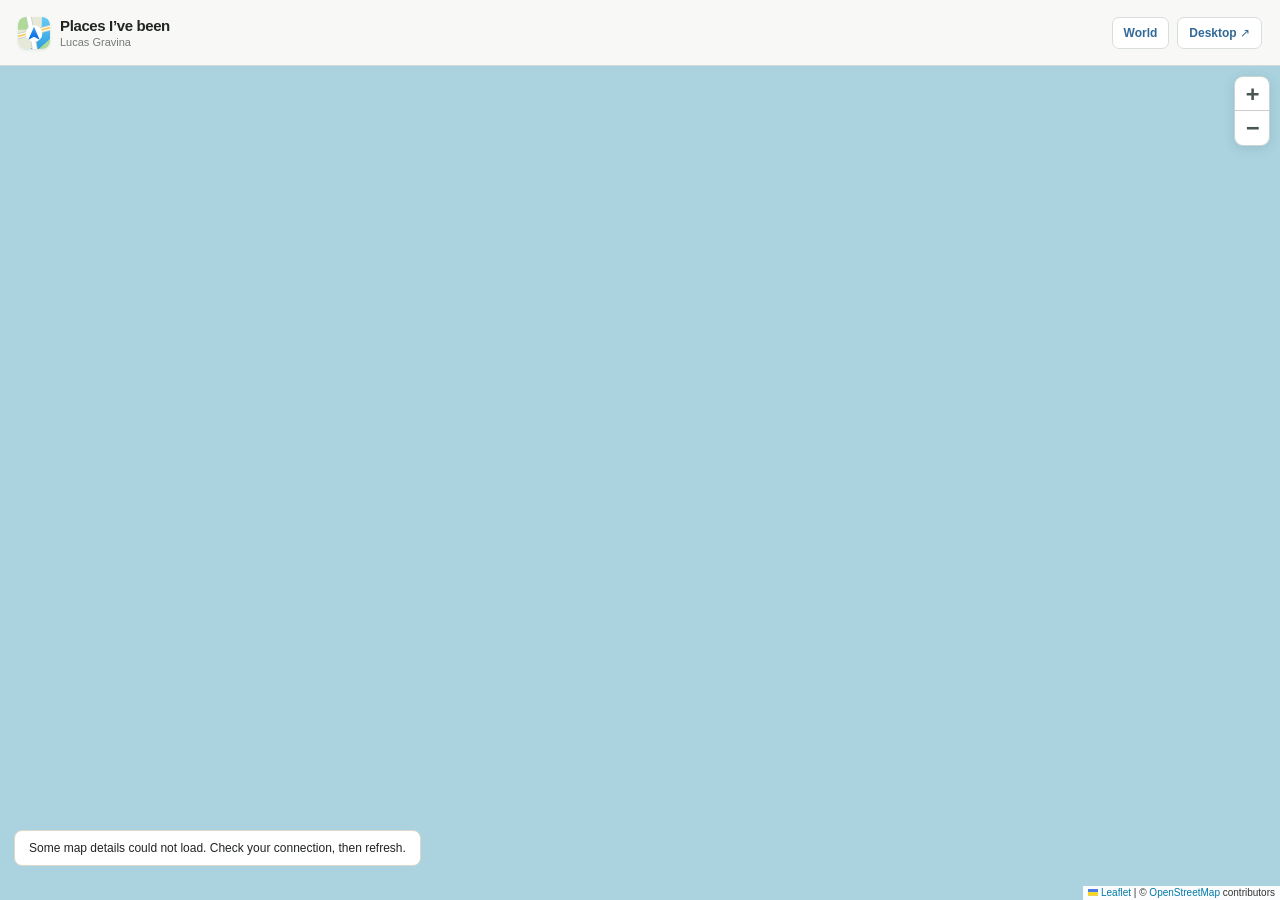
==== map/index.html @ 30782fd1 "Update résumé and add desktop Maps app for travel stories" ====
<!DOCTYPE html>
<html lang="en">
<head>
  <meta charset="UTF-8" />
  <meta name="viewport" content="width=device-width, initial-scale=1" />
  <meta name="description" content="Places, photos, and notes from Lucas Gravina’s travels." />
  <meta name="theme-color" content="#f8f9f7" />
  <title>Maps — Lucas Gravina</title>
  <link rel="icon" href="../assets/maps-icon.svg" type="image/svg+xml" />
  <link rel="stylesheet" href="../assets/vendor/leaflet/leaflet.css" />
  <link rel="stylesheet" href="map.css" />
  <script src="../assets/vendor/leaflet/leaflet.js" defer></script>
  <script src="map.js" defer></script>
</head>
<body>
  <main class="map-app">
    <header class="map-toolbar">
      <div class="map-identity">
        <img src="../assets/maps-icon.svg" width="32" height="32" alt="" />
        <div><h1>Places I’ve been</h1><p>Lucas Gravina</p></div>
      </div>
      <nav class="map-actions" aria-label="Map controls">
        <button type="button" id="places-toggle" aria-expanded="false" aria-controls="places-panel" hidden>Places</button>
        <button type="button" id="reset-map" title="Show the whole world">World</button>
        <a class="back-link" href="../">Desktop ↗</a>
      </nav>
    </header>
    <div class="map-body">
      <aside id="places-panel" class="places-panel" aria-label="Trips" hidden>
        <label for="trip-search">Find a place</label>
        <input id="trip-search" type="search" placeholder="Search my trips" autocomplete="off" />
        <div id="trip-list"></div>
        <p id="search-empty" hidden>No matching places.</p>
      </aside>
      <div class="map-surface">
        <div id="travel-map" aria-label="Interactive world map. Use arrow keys to pan and plus or minus to zoom."></div>
        <div class="map-note" id="map-note" role="status"><strong>A world of little stories.</strong><span>Trip dots, photos, and notes coming soon.</span></div>
        <div class="map-error" id="map-error" role="status" hidden></div>
        <section class="trip-detail" id="trip-detail" aria-labelledby="trip-title" hidden>
          <button class="detail-close" id="detail-close" type="button" aria-label="Close trip details">×</button>
          <p class="trip-date" id="trip-date"></p>
          <h2 id="trip-title"></h2>
          <p id="trip-location"></p>
          <p class="trip-bio" id="trip-bio"></p>
          <div id="trip-photos" class="trip-photos"></div>
        </section>
      </div>
    </div>
  </main>
</body>
</html>
---- assets/vendor/leaflet/leaflet.css ----
/* required styles */

.leaflet-pane,
.leaflet-tile,
.leaflet-marker-icon,
.leaflet-marker-shadow,
.leaflet-tile-container,
.leaflet-pane > svg,
.leaflet-pane > canvas,
.leaflet-zoom-box,
.leaflet-image-layer,
.leaflet-layer {
	position: absolute;
	left: 0;
	top: 0;
	}
.leaflet-container {
	overflow: hidden;
	}
.leaflet-tile,
.leaflet-marker-icon,
.leaflet-marker-shadow {
	-webkit-user-select: none;
	   -moz-user-select: none;
	        user-select: none;
	  -webkit-user-drag: none;
	}
/* Prevents IE11 from highlighting tiles in blue */
.leaflet-tile::selection {
	background: transparent;
}
/* Safari renders non-retina tile on retina better with this, but Chrome is worse */
.leaflet-safari .leaflet-tile {
	image-rendering: -webkit-optimize-contrast;
	}
/* hack that prevents hw layers "stretching" when loading new tiles */
.leaflet-safari .leaflet-tile-container {
	width: 1600px;
	height: 1600px;
	-webkit-transform-origin: 0 0;
	}
.leaflet-marker-icon,
.leaflet-marker-shadow {
	display: block;
	}
/* .leaflet-container svg: reset svg max-width decleration shipped in Joomla! (joomla.org) 3.x */
/* .leaflet-container img: map is broken in FF if you have max-width: 100% on tiles */
.leaflet-container .leaflet-overlay-pane svg {
	max-width: none !important;
	max-height: none !important;
	}
.leaflet-container .leaflet-marker-pane img,
.leaflet-container .leaflet-shadow-pane img,
.leaflet-container .leaflet-tile-pane img,
.leaflet-container img.leaflet-image-layer,
.leaflet-container .leaflet-tile {
	max-width: none !important;
	max-height: none !important;
	width: auto;
	padding: 0;
	}

.leaflet-container img.leaflet-tile {
	/* See: https://bugs.chromium.org/p/chromium/issues/detail?id=600120 */
	mix-blend-mode: plus-lighter;
}

.leaflet-container.leaflet-touch-zoom {
	-ms-touch-action: pan-x pan-y;
	touch-action: pan-x pan-y;
	}
.leaflet-container.leaflet-touch-drag {
	-ms-touch-action: pinch-zoom;
	/* Fallback for FF which doesn't support pinch-zoom */
	touch-action: none;
	touch-action: pinch-zoom;
}
.leaflet-container.leaflet-touch-drag.leaflet-touch-zoom {
	-ms-touch-action: none;
	touch-action: none;
}
.leaflet-container {
	-webkit-tap-highlight-color: transparent;
}
.leaflet-container a {
	-webkit-tap-highlight-color: rgba(51, 181, 229, 0.4);
}
.leaflet-tile {
	filter: inherit;
	visibility: hidden;
	}
.leaflet-tile-loaded {
	visibility: inherit;
	}
.leaflet-zoom-box {
	width: 0;
	height: 0;
	-moz-box-sizing: border-box;
	     box-sizing: border-box;
	z-index: 800;
	}
/* workaround for https://bugzilla.mozilla.org/show_bug.cgi?id=888319 */
.leaflet-overlay-pane svg {
	-moz-user-select: none;
	}

.leaflet-pane         { z-index: 400; }

.leaflet-tile-pane    { z-index: 200; }
.leaflet-overlay-pane { z-index: 400; }
.leaflet-shadow-pane  { z-index: 500; }
.leaflet-marker-pane  { z-index: 600; }
.leaflet-tooltip-pane   { z-index: 650; }
.leaflet-popup-pane   { z-index: 700; }

.leaflet-map-pane canvas { z-index: 100; }
.leaflet-map-pane svg    { z-index: 200; }

.leaflet-vml-shape {
	width: 1px;
	height: 1px;
	}
.lvml {
	behavior: url(#default#VML);
	display: inline-block;
	position: absolute;
	}


/* control positioning */

.leaflet-control {
	position: relative;
	z-index: 800;
	pointer-events: visiblePainted; /* IE 9-10 doesn't have auto */
	pointer-events: auto;
	}
.leaflet-top,
.leaflet-bottom {
	position: absolute;
	z-index: 1000;
	pointer-events: none;
	}
.leaflet-top {
	top: 0;
	}
.leaflet-right {
	right: 0;
	}
.leaflet-bottom {
	bottom: 0;
	}
.leaflet-left {
	left: 0;
	}
.leaflet-control {
	float: left;
	clear: both;
	}
.leaflet-right .leaflet-control {
	float: right;
	}
.leaflet-top .leaflet-control {
	margin-top: 10px;
	}
.leaflet-bottom .leaflet-control {
	margin-bottom: 10px;
	}
.leaflet-left .leaflet-control {
	margin-left: 10px;
	}
.leaflet-right .leaflet-control {
	margin-right: 10px;
	}


/* zoom and fade animations */

.leaflet-fade-anim .leaflet-popup {
	opacity: 0;
	-webkit-transition: opacity 0.2s linear;
	   -moz-transition: opacity 0.2s linear;
	        transition: opacity 0.2s linear;
	}
.leaflet-fade-anim .leaflet-map-pane .leaflet-popup {
	opacity: 1;
	}
.leaflet-zoom-animated {
	-webkit-transform-origin: 0 0;
	    -ms-transform-origin: 0 0;
	        transform-origin: 0 0;
	}
svg.leaflet-zoom-animated {
	will-change: transform;
}

.leaflet-zoom-anim .leaflet-zoom-animated {
	-webkit-transition: -webkit-transform 0.25s cubic-bezier(0,0,0.25,1);
	   -moz-transition:    -moz-transform 0.25s cubic-bezier(0,0,0.25,1);
	        transition:         transform 0.25s cubic-bezier(0,0,0.25,1);
	}
.leaflet-zoom-anim .leaflet-tile,
.leaflet-pan-anim .leaflet-tile {
	-webkit-transition: none;
	   -moz-transition: none;
	        transition: none;
	}

.leaflet-zoom-anim .leaflet-zoom-hide {
	visibility: hidden;
	}


/* cursors */

.leaflet-interactive {
	cursor: pointer;
	}
.leaflet-grab {
	cursor: -webkit-grab;
	cursor:    -moz-grab;
	cursor:         grab;
	}
.leaflet-crosshair,
.leaflet-crosshair .leaflet-interactive {
	cursor: crosshair;
	}
.leaflet-popup-pane,
.leaflet-control {
	cursor: auto;
	}
.leaflet-dragging .leaflet-grab,
.leaflet-dragging .leaflet-grab .leaflet-interactive,
.leaflet-dragging .leaflet-marker-draggable {
	cursor: move;
	cursor: -webkit-grabbing;
	cursor:    -moz-grabbing;
	cursor:         grabbing;
	}

/* marker & overlays interactivity */
.leaflet-marker-icon,
.leaflet-marker-shadow,
.leaflet-image-layer,
.leaflet-pane > svg path,
.leaflet-tile-container {
	pointer-events: none;
	}

.leaflet-marker-icon.leaflet-interactive,
.leaflet-image-layer.leaflet-interactive,
.leaflet-pane > svg path.leaflet-interactive,
svg.leaflet-image-layer.leaflet-interactive path {
	pointer-events: visiblePainted; /* IE 9-10 doesn't have auto */
	pointer-events: auto;
	}

/* visual tweaks */

.leaflet-container {
	background: #ddd;
	outline-offset: 1px;
	}
.leaflet-container a {
	color: #0078A8;
	}
.leaflet-zoom-box {
	border: 2px dotted #38f;
	background: rgba(255,255,255,0.5);
	}


/* general typography */
.leaflet-container {
	font-family: "Helvetica Neue", Arial, Helvetica, sans-serif;
	font-size: 12px;
	font-size: 0.75rem;
	line-height: 1.5;
	}


/* general toolbar styles */

.leaflet-bar {
	box-shadow: 0 1px 5px rgba(0,0,0,0.65);
	border-radius: 4px;
	}
.leaflet-bar a {
	background-color: #fff;
	border-bottom: 1px solid #ccc;
	width: 26px;
	height: 26px;
	line-height: 26px;
	display: block;
	text-align: center;
	text-decoration: none;
	color: black;
	}
.leaflet-bar a,
.leaflet-control-layers-toggle {
	background-position: 50% 50%;
	background-repeat: no-repeat;
	display: block;
	}
.leaflet-bar a:hover,
.leaflet-bar a:focus {
	background-color: #f4f4f4;
	}
.leaflet-bar a:first-child {
	border-top-left-radius: 4px;
	border-top-right-radius: 4px;
	}
.leaflet-bar a:last-child {
	border-bottom-left-radius: 4px;
	border-bottom-right-radius: 4px;
	border-bottom: none;
	}
.leaflet-bar a.leaflet-disabled {
	cursor: default;
	background-color: #f4f4f4;
	color: #bbb;
	}

.leaflet-touch .leaflet-bar a {
	width: 30px;
	height: 30px;
	line-height: 30px;
	}
.leaflet-touch .leaflet-bar a:first-child {
	border-top-left-radius: 2px;
	border-top-right-radius: 2px;
	}
.leaflet-touch .leaflet-bar a:last-child {
	border-bottom-left-radius: 2px;
	border-bottom-right-radius: 2px;
	}

/* zoom control */

.leaflet-control-zoom-in,
.leaflet-control-zoom-out {
	font: bold 18px 'Lucida Console', Monaco, monospace;
	text-indent: 1px;
	}

.leaflet-touch .leaflet-control-zoom-in, .leaflet-touch .leaflet-control-zoom-out  {
	font-size: 22px;
	}


/* layers control */

.leaflet-control-layers {
	box-shadow: 0 1px 5px rgba(0,0,0,0.4);
	background: #fff;
	border-radius: 5px;
	}
.leaflet-control-layers-toggle {
	background-image: url(images/layers.png);
	width: 36px;
	height: 36px;
	}
.leaflet-retina .leaflet-control-layers-toggle {
	background-image: url(images/layers-2x.png);
	background-size: 26px 26px;
	}
.leaflet-touch .leaflet-control-layers-toggle {
	width: 44px;
	height: 44px;
	}
.leaflet-control-layers .leaflet-control-layers-list,
.leaflet-control-layers-expanded .leaflet-control-layers-toggle {
	display: none;
	}
.leaflet-control-layers-expanded .leaflet-control-layers-list {
	display: block;
	position: relative;
	}
.leaflet-control-layers-expanded {
	padding: 6px 10px 6px 6px;
	color: #333;
	background: #fff;
	}
.leaflet-control-layers-scrollbar {
	overflow-y: scroll;
	overflow-x: hidden;
	padding-right: 5px;
	}
.leaflet-control-layers-selector {
	margin-top: 2px;
	position: relative;
	top: 1px;
	}
.leaflet-control-layers label {
	display: block;
	font-size: 13px;
	font-size: 1.08333em;
	}
.leaflet-control-layers-separator {
	height: 0;
	border-top: 1px solid #ddd;
	margin: 5px -10px 5px -6px;
	}

/* Default icon URLs */
.leaflet-default-icon-path { /* used only in path-guessing heuristic, see L.Icon.Default */
	background-image: url(images/marker-icon.png);
	}


/* attribution and scale controls */

.leaflet-container .leaflet-control-attribution {
	background: #fff;
	background: rgba(255, 255, 255, 0.8);
	margin: 0;
	}
.leaflet-control-attribution,
.leaflet-control-scale-line {
	padding: 0 5px;
	color: #333;
	line-height: 1.4;
	}
.leaflet-control-attribution a {
	text-decoration: none;
	}
.leaflet-control-attribution a:hover,
.leaflet-control-attribution a:focus {
	text-decoration: underline;
	}
.leaflet-attribution-flag {
	display: inline !important;
	vertical-align: baseline !important;
	width: 1em;
	height: 0.6669em;
	}
.leaflet-left .leaflet-control-scale {
	margin-left: 5px;
	}
.leaflet-bottom .leaflet-control-scale {
	margin-bottom: 5px;
	}
.leaflet-control-scale-line {
	border: 2px solid #777;
	border-top: none;
	line-height: 1.1;
	padding: 2px 5px 1px;
	white-space: nowrap;
	-moz-box-sizing: border-box;
	     box-sizing: border-box;
	background: rgba(255, 255, 255, 0.8);
	text-shadow: 1px 1px #fff;
	}
.leaflet-control-scale-line:not(:first-child) {
	border-top: 2px solid #777;
	border-bottom: none;
	margin-top: -2px;
	}
.leaflet-control-scale-line:not(:first-child):not(:last-child) {
	border-bottom: 2px solid #777;
	}

.leaflet-touch .leaflet-control-attribution,
.leaflet-touch .leaflet-control-layers,
.leaflet-touch .leaflet-bar {
	box-shadow: none;
	}
.leaflet-touch .leaflet-control-layers,
.leaflet-touch .leaflet-bar {
	border: 2px solid rgba(0,0,0,0.2);
	background-clip: padding-box;
	}


/* popup */

.leaflet-popup {
	position: absolute;
	text-align: center;
	margin-bottom: 20px;
	}
.leaflet-popup-content-wrapper {
	padding: 1px;
	text-align: left;
	border-radius: 12px;
	}
.leaflet-popup-content {
	margin: 13px 24px 13px 20px;
	line-height: 1.3;
	font-size: 13px;
	font-size: 1.08333em;
	min-height: 1px;
	}
.leaflet-popup-content p {
	margin: 17px 0;
	margin: 1.3em 0;
	}
.leaflet-popup-tip-container {
	width: 40px;
	height: 20px;
	position: absolute;
	left: 50%;
	margin-top: -1px;
	margin-left: -20px;
	overflow: hidden;
	pointer-events: none;
	}
.leaflet-popup-tip {
	width: 17px;
	height: 17px;
	padding: 1px;

	margin: -10px auto 0;
	pointer-events: auto;

	-webkit-transform: rotate(45deg);
	   -moz-transform: rotate(45deg);
	    -ms-transform: rotate(45deg);
	        transform: rotate(45deg);
	}
.leaflet-popup-content-wrapper,
.leaflet-popup-tip {
	background: white;
	color: #333;
	box-shadow: 0 3px 14px rgba(0,0,0,0.4);
	}
.leaflet-container a.leaflet-popup-close-button {
	position: absolute;
	top: 0;
	right: 0;
	border: none;
	text-align: center;
	width: 24px;
	height: 24px;
	font: 16px/24px Tahoma, Verdana, sans-serif;
	color: #757575;
	text-decoration: none;
	background: transparent;
	}
.leaflet-container a.leaflet-popup-close-button:hover,
.leaflet-container a.leaflet-popup-close-button:focus {
	color: #585858;
	}
.leaflet-popup-scrolled {
	overflow: auto;
	}

.leaflet-oldie .leaflet-popup-content-wrapper {
	-ms-zoom: 1;
	}
.leaflet-oldie .leaflet-popup-tip {
	width: 24px;
	margin: 0 auto;

	-ms-filter: "progid:DXImageTransform.Microsoft.Matrix(M11=0.70710678, M12=0.70710678, M21=-0.70710678, M22=0.70710678)";
	filter: progid:DXImageTransform.Microsoft.Matrix(M11=0.70710678, M12=0.70710678, M21=-0.70710678, M22=0.70710678);
	}

.leaflet-oldie .leaflet-control-zoom,
.leaflet-oldie .leaflet-control-layers,
.leaflet-oldie .leaflet-popup-content-wrapper,
.leaflet-oldie .leaflet-popup-tip {
	border: 1px solid #999;
	}


/* div icon */

.leaflet-div-icon {
	background: #fff;
	border: 1px solid #666;
	}


/* Tooltip */
/* Base styles for the element that has a tooltip */
.leaflet-tooltip {
	position: absolute;
	padding: 6px;
	background-color: #fff;
	border: 1px solid #fff;
	border-radius: 3px;
	color: #222;
	white-space: nowrap;
	-webkit-user-select: none;
	-moz-user-select: none;
	-ms-user-select: none;
	user-select: none;
	pointer-events: none;
	box-shadow: 0 1px 3px rgba(0,0,0,0.4);
	}
.leaflet-tooltip.leaflet-interactive {
	cursor: pointer;
	pointer-events: auto;
	}
.leaflet-tooltip-top:before,
.leaflet-tooltip-bottom:before,
.leaflet-tooltip-left:before,
.leaflet-tooltip-right:before {
	position: absolute;
	pointer-events: none;
	border: 6px solid transparent;
	background: transparent;
	content: "";
	}

/* Directions */

.leaflet-tooltip-bottom {
	margin-top: 6px;
}
.leaflet-tooltip-top {
	margin-top: -6px;
}
.leaflet-tooltip-bottom:before,
.leaflet-tooltip-top:before {
	left: 50%;
	margin-left: -6px;
	}
.leaflet-tooltip-top:before {
	bottom: 0;
	margin-bottom: -12px;
	border-top-color: #fff;
	}
.leaflet-tooltip-bottom:before {
	top: 0;
	margin-top: -12px;
	margin-left: -6px;
	border-bottom-color: #fff;
	}
.leaflet-tooltip-left {
	margin-left: -6px;
}
.leaflet-tooltip-right {
	margin-left: 6px;
}
.leaflet-tooltip-left:before,
.leaflet-tooltip-right:before {
	top: 50%;
	margin-top: -6px;
	}
.leaflet-tooltip-left:before {
	right: 0;
	margin-right: -12px;
	border-left-color: #fff;
	}
.leaflet-tooltip-right:before {
	left: 0;
	margin-left: -12px;
	border-right-color: #fff;
	}

/* Printing */

@media print {
	/* Prevent printers from removing background-images of controls. */
	.leaflet-control {
		-webkit-print-color-adjust: exact;
		print-color-adjust: exact;
		}
	}
---- map/map.css ----
:root { color-scheme: light; font-family: -apple-system, BlinkMacSystemFont, "SF Pro Text", "Helvetica Neue", sans-serif; color: #202522; background: #b8ddeb; }
* { box-sizing: border-box; }
body { margin: 0; }
button, input, a { font: inherit; }
button, a { -webkit-tap-highlight-color: transparent; }
button { cursor: pointer; }
[hidden] { display: none !important; }
button:focus-visible, a:focus-visible, input:focus-visible { outline: 3px solid #087dff; outline-offset: 3px; }
.map-app { height: 100dvh; display: grid; grid-template-rows: auto minmax(0, 1fr); overflow: hidden; }
.map-toolbar { z-index: 1100; min-height: 66px; display: flex; align-items: center; justify-content: space-between; gap: 14px; padding: 12px 18px; background: #f8f9f7; border-bottom: 1px solid #d4d9d6; }
.map-identity { display: flex; align-items: center; gap: 10px; flex-shrink: 0; }
.map-identity img { border-radius: 8px; box-shadow: 0 1px 3px #1e492820; }
h1 { margin: 0 0 2px; font-size: 15px; font-weight: 650; letter-spacing: -.025em; }
.map-identity p { margin: 0; font-size: 11px; color: #747b78; }
.map-actions { display: flex; align-items: center; gap: 8px; }
.map-actions button, .map-actions a { padding: 8px 11px; border: 1px solid #d8dedb; border-radius: 7px; color: #326996; background: #fff; font-size: 12px; font-weight: 550; text-decoration: none; white-space: nowrap; }
.map-actions button:hover, .map-actions a:hover { background: #edf4fa; }
.map-actions button[aria-expanded="true"] { background: #e3f0fc; border-color: #a8cdec; }
.is-embedded .back-link { display: none; }
.map-body { display: flex; position: relative; min-height: 0; }
.map-surface { position: relative; flex: 1; min-width: 0; min-height: 0; }
#travel-map { height: 100%; width: 100%; background: #aad3df; outline-offset: -4px; }
.leaflet-container { font-family: inherit; }
.leaflet-control-zoom { border: 1px solid #ccd3d1 !important; border-radius: 9px !important; box-shadow: 0 2px 12px #173a4020 !important; overflow: hidden; }
.leaflet-touch .leaflet-bar a { width: 34px; height: 34px; line-height: 34px; color: #495653; }
.leaflet-control-attribution { font-size: 10px !important; background: #fffffff0 !important; }
.map-note { position: absolute; z-index: 500; left: 16px; top: 16px; padding: 13px 16px; max-width: calc(100% - 76px); border: 1px solid #ffffffa0; border-radius: 10px; background: #fffffff0; box-shadow: 0 3px 20px #31596218; pointer-events: none; }
.map-note strong { display: block; margin-bottom: 4px; font-size: 13px; font-weight: 600; }
.map-note span { display: block; color: #6b7775; font-size: 11px; line-height: 1.4; }
.map-error { position: absolute; z-index: 600; bottom: 34px; left: 14px; right: 14px; width: fit-content; max-width: calc(100% - 28px); padding: 10px 14px; background: #fff; border: 1px solid #ded7c7; border-radius: 8px; font-size: 12px; }
.places-panel { z-index: 700; width: 240px; flex: 0 0 240px; overflow-y: auto; padding: 18px 12px; background: #f8f9f7; border-right: 1px solid #d4d9d6; }
.places-panel label { display: block; margin: 0 4px 8px; font-size: 12px; font-weight: 650; }
.places-panel input { width: 100%; padding: 10px; background: #e9edeb; border: 1px solid transparent; border-radius: 7px; margin-bottom: 15px; font-size: 12px; }
.trip-list-item { display: block; width: 100%; padding: 13px 10px; border: 0; border-bottom: 1px solid #dde2df; background: transparent; text-align: left; color: #252b28; }
.trip-list-item:hover, .trip-list-item[aria-pressed="true"] { background: #e4eef6; border-radius: 7px; }
.trip-list-item strong { display: block; font-size: 13px; }
.trip-list-item span { display: block; font-size: 11px; color: #737d78; margin-top: 4px; }
#search-empty { font-size: 12px; color: #737d78; padding: 4px; }
.trip-dot { border: 0; background: transparent; }
.trip-dot::after { content: ""; display: block; margin: 5px; width: 14px; height: 14px; background: #1585ed; border: 3px solid white; border-radius: 50%; box-shadow: 0 1px 5px #00336466; }
.trip-dot:hover::after, .trip-dot:focus-visible::after { background: #005ac3; transform: scale(1.2); }
.trip-detail { position: absolute; z-index: 800; left: 16px; bottom: 28px; width: 320px; max-width: calc(100% - 32px); max-height: calc(100% - 44px); overflow-y: auto; padding: 22px; background: #fffffff7; border: 1px solid white; border-radius: 13px; box-shadow: 0 8px 30px #22383b30; }
.detail-close { position: absolute; right: 9px; top: 9px; width: 28px; height: 28px; background: #edf0ee; color: #68716d; border: 0; border-radius: 50%; font-size: 20px; line-height: 1; }
.trip-date { margin: 0 28px 7px 0; font-size: 10px; color: #6f7d76; font-weight: 600; text-transform: uppercase; letter-spacing: .07em; }
.trip-detail h2 { margin: 0 22px 5px 0; font-size: 22px; letter-spacing: -.035em; }
#trip-location { margin: 0; color: #69766f; font-size: 12px; }
.trip-bio { font-size: 13px; line-height: 1.6; white-space: pre-line; }
.trip-photos { display: grid; gap: 14px; }
.trip-photos figure { margin: 0; }
.trip-photos img { display: block; width: 100%; height: auto; border-radius: 7px; }
.trip-photos figcaption { margin-top: 5px; color: #707a75; font-size: 11px; line-height: 1.4; }
@media (max-width: 600px) {
  .map-toolbar { padding: 10px 12px; gap: 8px; min-height: 59px; }
  .map-identity { gap: 7px; }
  .map-identity img { width: 26px; height: 26px; }
  h1 { font-size: 13px; }
  .map-actions { gap: 5px; }
  .map-actions button, .map-actions a { padding: 8px; font-size: 11px; }
  .places-panel { position: absolute; left: 0; top: 0; bottom: 0; width: min(240px, 75%); box-shadow: 4px 0 20px #173a4018; }
  .map-note { left: 12px; top: 12px; padding: 11px 13px; }
}
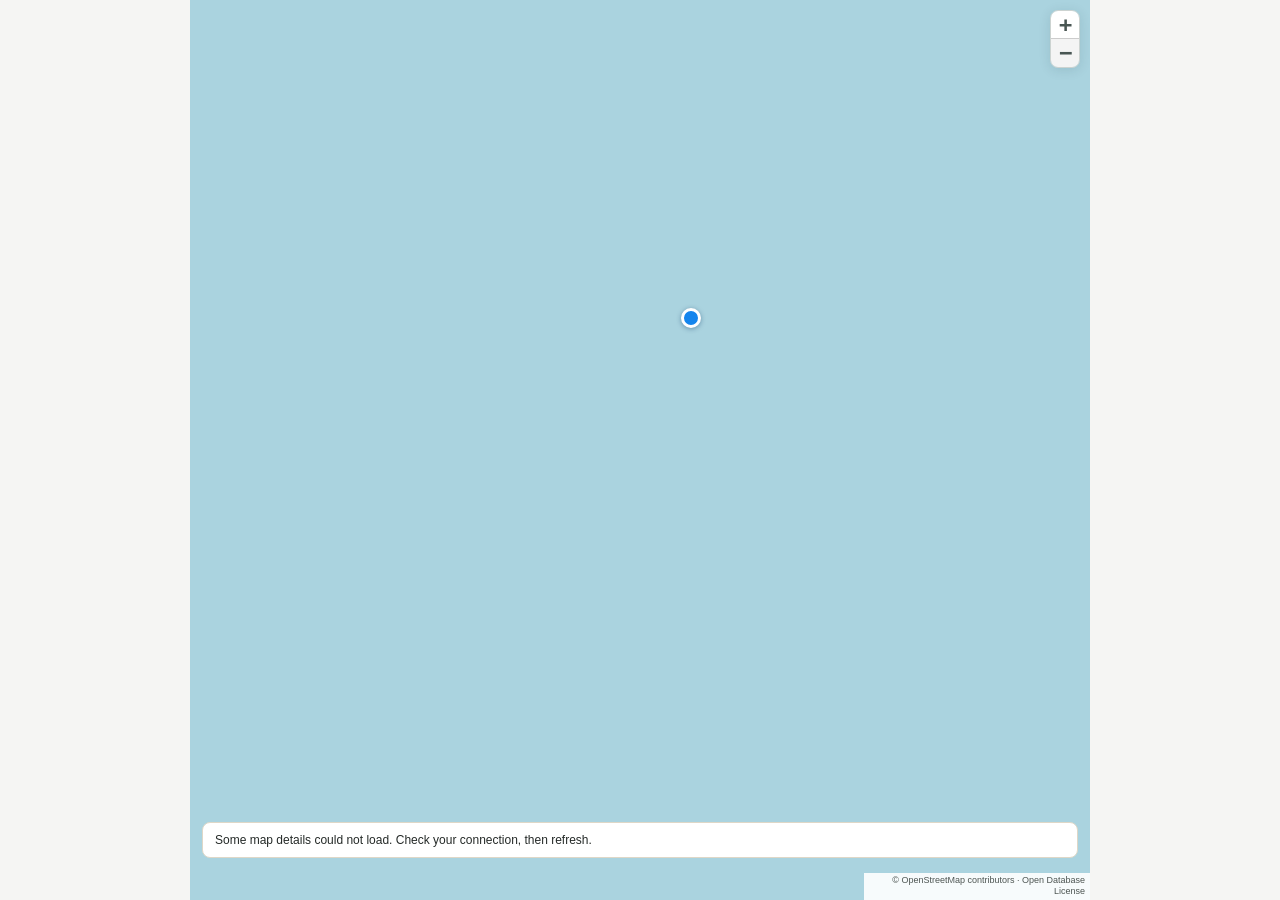
==== commit 6f8a10b4: "Simplify travel map and add expanding Budapest detail panel" ====
--- a/map/index.html
+++ b/map/index.html
@@ -4,48 +4,39 @@
   <meta charset="UTF-8" />
   <meta name="viewport" content="width=device-width, initial-scale=1" />
   <meta name="description" content="Places, photos, and notes from Lucas Gravina’s travels." />
-  <meta name="theme-color" content="#f8f9f7" />
+  <meta name="theme-color" content="#f5f5f3" />
   <title>Maps — Lucas Gravina</title>
   <link rel="icon" href="../assets/maps-icon.svg" type="image/svg+xml" />
   <link rel="stylesheet" href="../assets/vendor/leaflet/leaflet.css" />
-  <link rel="stylesheet" href="map.css" />
+  <link rel="stylesheet" href="map.css?v=20260925-split" />
   <script src="../assets/vendor/leaflet/leaflet.js" defer></script>
-  <script src="map.js" defer></script>
+  <script src="map.js?v=20260925-split" defer></script>
 </head>
 <body>
-  <main class="map-app">
-    <header class="map-toolbar">
-      <div class="map-identity">
-        <img src="../assets/maps-icon.svg" width="32" height="32" alt="" />
-        <div><h1>Places I’ve been</h1><p>Lucas Gravina</p></div>
+  <main class="map-app" aria-label="Travel map">
+    <div class="map-surface">
+      <div id="travel-map" aria-label="Interactive world map. Select a trip pin for details. Use arrow keys to pan and plus or minus to zoom."></div>
+      <div class="map-error" id="map-error" role="status" hidden></div>
+    </div>
+    <section class="trip-detail" id="trip-detail" aria-labelledby="trip-title" hidden>
+      <button class="detail-close" id="detail-close" type="button" aria-label="Close trip details">×</button>
+      <p class="section-label">Where</p>
+      <h1 id="trip-title"></h1>
+      <p class="trip-location" id="trip-location"></p>
+      <div class="detail-section">
+        <h2 class="section-label">Date</h2>
+        <p id="trip-date"></p>
       </div>
-      <nav class="map-actions" aria-label="Map controls">
-        <button type="button" id="places-toggle" aria-expanded="false" aria-controls="places-panel" hidden>Places</button>
-        <button type="button" id="reset-map" title="Show the whole world">World</button>
-        <a class="back-link" href="../">Desktop ↗</a>
-      </nav>
-    </header>
-    <div class="map-body">
-      <aside id="places-panel" class="places-panel" aria-label="Trips" hidden>
-        <label for="trip-search">Find a place</label>
-        <input id="trip-search" type="search" placeholder="Search my trips" autocomplete="off" />
-        <div id="trip-list"></div>
-        <p id="search-empty" hidden>No matching places.</p>
-      </aside>
-      <div class="map-surface">
-        <div id="travel-map" aria-label="Interactive world map. Use arrow keys to pan and plus or minus to zoom."></div>
-        <div class="map-note" id="map-note" role="status"><strong>A world of little stories.</strong><span>Trip dots, photos, and notes coming soon.</span></div>
-        <div class="map-error" id="map-error" role="status" hidden></div>
-        <section class="trip-detail" id="trip-detail" aria-labelledby="trip-title" hidden>
-          <button class="detail-close" id="detail-close" type="button" aria-label="Close trip details">×</button>
-          <p class="trip-date" id="trip-date"></p>
-          <h2 id="trip-title"></h2>
-          <p id="trip-location"></p>
-          <p class="trip-bio" id="trip-bio"></p>
-          <div id="trip-photos" class="trip-photos"></div>
-        </section>
+      <div class="detail-section">
+        <h2 class="section-label">About</h2>
+        <p class="trip-bio" id="trip-bio"></p>
       </div>
-    </div>
+      <div class="detail-section">
+        <h2 class="section-label">Photos</h2>
+        <div id="trip-photos" class="trip-photos"></div>
+        <p class="empty-value" id="photos-empty">To be added</p>
+      </div>
+    </section>
   </main>
 </body>
 </html>
--- a/map/map.css
+++ b/map/map.css
@@ -1,61 +1,38 @@
-:root { color-scheme: light; font-family: -apple-system, BlinkMacSystemFont, "SF Pro Text", "Helvetica Neue", sans-serif; color: #202522; background: #b8ddeb; }
+:root { color-scheme: light; font-family: -apple-system, BlinkMacSystemFont, "SF Pro Text", "Helvetica Neue", sans-serif; color: #252a28; background: #f5f5f3; }
 * { box-sizing: border-box; }
-body { margin: 0; }
-button, input, a { font: inherit; }
-button, a { -webkit-tap-highlight-color: transparent; }
-button { cursor: pointer; }
+body { margin: 0; min-height: 100dvh; display: grid; place-items: center; }
+button { font: inherit; cursor: pointer; -webkit-tap-highlight-color: transparent; }
 [hidden] { display: none !important; }
-button:focus-visible, a:focus-visible, input:focus-visible { outline: 3px solid #087dff; outline-offset: 3px; }
-.map-app { height: 100dvh; display: grid; grid-template-rows: auto minmax(0, 1fr); overflow: hidden; }
-.map-toolbar { z-index: 1100; min-height: 66px; display: flex; align-items: center; justify-content: space-between; gap: 14px; padding: 12px 18px; background: #f8f9f7; border-bottom: 1px solid #d4d9d6; }
-.map-identity { display: flex; align-items: center; gap: 10px; flex-shrink: 0; }
-.map-identity img { border-radius: 8px; box-shadow: 0 1px 3px #1e492820; }
-h1 { margin: 0 0 2px; font-size: 15px; font-weight: 650; letter-spacing: -.025em; }
-.map-identity p { margin: 0; font-size: 11px; color: #747b78; }
-.map-actions { display: flex; align-items: center; gap: 8px; }
-.map-actions button, .map-actions a { padding: 8px 11px; border: 1px solid #d8dedb; border-radius: 7px; color: #326996; background: #fff; font-size: 12px; font-weight: 550; text-decoration: none; white-space: nowrap; }
-.map-actions button:hover, .map-actions a:hover { background: #edf4fa; }
-.map-actions button[aria-expanded="true"] { background: #e3f0fc; border-color: #a8cdec; }
-.is-embedded .back-link { display: none; }
-.map-body { display: flex; position: relative; min-height: 0; }
-.map-surface { position: relative; flex: 1; min-width: 0; min-height: 0; }
+button:focus-visible, a:focus-visible { outline: 3px solid #087dff; outline-offset: 3px; }
+.map-app { display: grid; grid-template-columns: minmax(0, 1fr); width: min(100vw, 100dvh); height: min(100dvh, 100vw); overflow: hidden; }
+.map-app.has-trip { width: min(100vw, calc(100dvh + min(80dvh, 280px))); grid-template-columns: minmax(0, 1fr) min(44.444444%, 280px); }
+.is-embedded .map-app { width: 100vw; height: 100dvh; }
+.map-surface { position: relative; min-width: 0; min-height: 0; }
 #travel-map { height: 100%; width: 100%; background: #aad3df; outline-offset: -4px; }
 .leaflet-container { font-family: inherit; }
-.leaflet-control-zoom { border: 1px solid #ccd3d1 !important; border-radius: 9px !important; box-shadow: 0 2px 12px #173a4020 !important; overflow: hidden; }
-.leaflet-touch .leaflet-bar a { width: 34px; height: 34px; line-height: 34px; color: #495653; }
-.leaflet-control-attribution { font-size: 10px !important; background: #fffffff0 !important; }
-.map-note { position: absolute; z-index: 500; left: 16px; top: 16px; padding: 13px 16px; max-width: calc(100% - 76px); border: 1px solid #ffffffa0; border-radius: 10px; background: #fffffff0; box-shadow: 0 3px 20px #31596218; pointer-events: none; }
-.map-note strong { display: block; margin-bottom: 4px; font-size: 13px; font-weight: 600; }
-.map-note span { display: block; color: #6b7775; font-size: 11px; line-height: 1.4; }
-.map-error { position: absolute; z-index: 600; bottom: 34px; left: 14px; right: 14px; width: fit-content; max-width: calc(100% - 28px); padding: 10px 14px; background: #fff; border: 1px solid #ded7c7; border-radius: 8px; font-size: 12px; }
-.places-panel { z-index: 700; width: 240px; flex: 0 0 240px; overflow-y: auto; padding: 18px 12px; background: #f8f9f7; border-right: 1px solid #d4d9d6; }
-.places-panel label { display: block; margin: 0 4px 8px; font-size: 12px; font-weight: 650; }
-.places-panel input { width: 100%; padding: 10px; background: #e9edeb; border: 1px solid transparent; border-radius: 7px; margin-bottom: 15px; font-size: 12px; }
-.trip-list-item { display: block; width: 100%; padding: 13px 10px; border: 0; border-bottom: 1px solid #dde2df; background: transparent; text-align: left; color: #252b28; }
-.trip-list-item:hover, .trip-list-item[aria-pressed="true"] { background: #e4eef6; border-radius: 7px; }
-.trip-list-item strong { display: block; font-size: 13px; }
-.trip-list-item span { display: block; font-size: 11px; color: #737d78; margin-top: 4px; }
-#search-empty { font-size: 12px; color: #737d78; padding: 4px; }
+.leaflet-control-zoom { border: 1px solid #ccd3d1 !important; border-radius: 8px !important; box-shadow: 0 2px 12px #173a4020 !important; overflow: hidden; }
+.leaflet-touch .leaflet-bar a { width: 28px; height: 28px; line-height: 28px; color: #495653; }
+.leaflet-control-attribution { max-width: calc(100% - 10px); padding: 2px 5px !important; font-size: 9px !important; line-height: 1.3 !important; color: #4d5552; background: #ffffffe8 !important; text-align: right; }
+.map-error { position: absolute; z-index: 600; bottom: 42px; left: 12px; right: 12px; padding: 10px 12px; background: #fff; border: 1px solid #ded7c7; border-radius: 8px; font-size: 12px; }
 .trip-dot { border: 0; background: transparent; }
 .trip-dot::after { content: ""; display: block; margin: 5px; width: 14px; height: 14px; background: #1585ed; border: 3px solid white; border-radius: 50%; box-shadow: 0 1px 5px #00336466; }
-.trip-dot:hover::after, .trip-dot:focus-visible::after { background: #005ac3; transform: scale(1.2); }
-.trip-detail { position: absolute; z-index: 800; left: 16px; bottom: 28px; width: 320px; max-width: calc(100% - 32px); max-height: calc(100% - 44px); overflow-y: auto; padding: 22px; background: #fffffff7; border: 1px solid white; border-radius: 13px; box-shadow: 0 8px 30px #22383b30; }
-.detail-close { position: absolute; right: 9px; top: 9px; width: 28px; height: 28px; background: #edf0ee; color: #68716d; border: 0; border-radius: 50%; font-size: 20px; line-height: 1; }
-.trip-date { margin: 0 28px 7px 0; font-size: 10px; color: #6f7d76; font-weight: 600; text-transform: uppercase; letter-spacing: .07em; }
-.trip-detail h2 { margin: 0 22px 5px 0; font-size: 22px; letter-spacing: -.035em; }
-#trip-location { margin: 0; color: #69766f; font-size: 12px; }
-.trip-bio { font-size: 13px; line-height: 1.6; white-space: pre-line; }
+.trip-dot:hover::after, .trip-dot:focus-visible::after, .trip-dot[aria-expanded="true"]::after { background: #005ac3; transform: scale(1.2); }
+.trip-detail { position: relative; min-width: 0; overflow-y: auto; overscroll-behavior: contain; padding: 24px 20px; background: #fafbf9; border-left: 1px solid #dce1dd; scrollbar-width: thin; }
+.detail-close { position: absolute; right: 10px; top: 10px; width: 26px; height: 26px; padding: 0; background: #e9eeea; color: #69746d; border: 0; border-radius: 50%; font-size: 20px; line-height: 1; }
+.section-label { margin: 0 28px 8px 0; font-size: 10px; font-weight: 650; text-transform: uppercase; letter-spacing: .09em; color: #808a83; }
+.trip-detail h1 { margin: 0 0 4px; font-size: 25px; font-weight: 650; letter-spacing: -.04em; overflow-wrap: anywhere; }
+.trip-location { margin: 0; color: #6d7870; font-size: 12px; }
+.detail-section { margin-top: 22px; padding-top: 16px; border-top: 1px solid #e3e7e1; }
+.detail-section > p { margin: 0; font-size: 12px; line-height: 1.6; }
+.empty-value { color: #929b95; }
+.trip-bio { white-space: pre-line; overflow-wrap: anywhere; }
 .trip-photos { display: grid; gap: 14px; }
 .trip-photos figure { margin: 0; }
 .trip-photos img { display: block; width: 100%; height: auto; border-radius: 7px; }
 .trip-photos figcaption { margin-top: 5px; color: #707a75; font-size: 11px; line-height: 1.4; }
-@media (max-width: 600px) {
-  .map-toolbar { padding: 10px 12px; gap: 8px; min-height: 59px; }
-  .map-identity { gap: 7px; }
-  .map-identity img { width: 26px; height: 26px; }
-  h1 { font-size: 13px; }
-  .map-actions { gap: 5px; }
-  .map-actions button, .map-actions a { padding: 8px; font-size: 11px; }
-  .places-panel { position: absolute; left: 0; top: 0; bottom: 0; width: min(240px, 75%); box-shadow: 4px 0 20px #173a4018; }
-  .map-note { left: 12px; top: 12px; padding: 11px 13px; }
+@media (max-width: 480px), (max-height: 350px) {
+  .trip-detail { padding: 16px 14px; }
+  .trip-detail h1 { font-size: 22px; }
+  .section-label { margin-bottom: 6px; }
+  .detail-section { margin-top: 10px; padding-top: 8px; }
 }
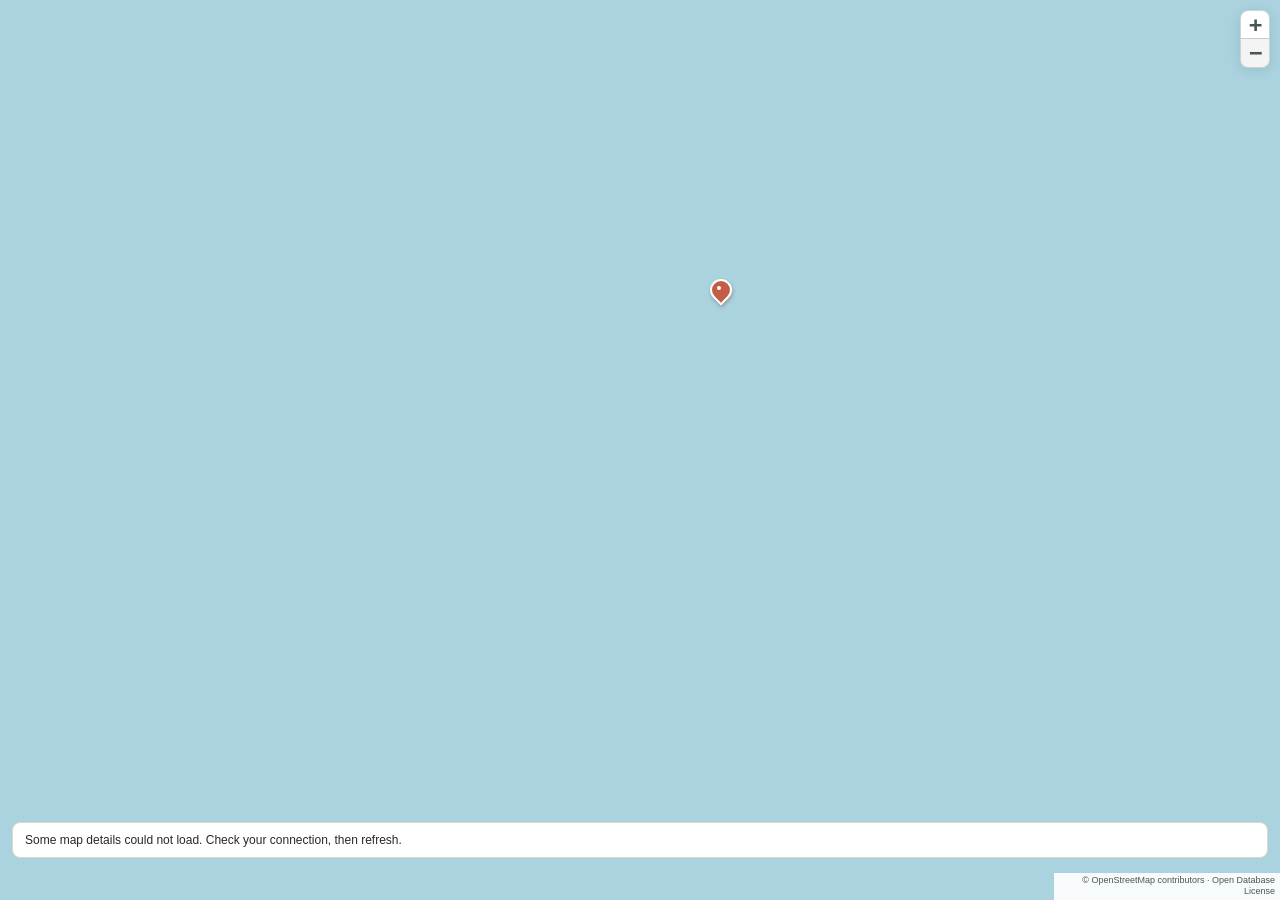
==== commit 9a2ff6ad: "Refine Projects layout and links; reframe Maps as Travels" ====
--- a/map/index.html
+++ b/map/index.html
@@ -5,12 +5,12 @@
   <meta name="viewport" content="width=device-width, initial-scale=1" />
   <meta name="description" content="Places, photos, and notes from Lucas Gravina’s travels." />
   <meta name="theme-color" content="#f5f5f3" />
-  <title>Maps — Lucas Gravina</title>
+  <title>Travels — Lucas Gravina</title>
   <link rel="icon" href="../assets/maps-icon.svg" type="image/svg+xml" />
   <link rel="stylesheet" href="../assets/vendor/leaflet/leaflet.css" />
-  <link rel="stylesheet" href="map.css?v=20260925-split" />
+  <link rel="stylesheet" href="map.css?v=20260925-travels" />
   <script src="../assets/vendor/leaflet/leaflet.js" defer></script>
-  <script src="map.js?v=20260925-split" defer></script>
+  <script src="map.js?v=20260925-travels" defer></script>
 </head>
 <body>
   <main class="map-app" aria-label="Travel map">
--- a/map/map.css
+++ b/map/map.css
@@ -4,9 +4,8 @@
 button { font: inherit; cursor: pointer; -webkit-tap-highlight-color: transparent; }
 [hidden] { display: none !important; }
 button:focus-visible, a:focus-visible { outline: 3px solid #087dff; outline-offset: 3px; }
-.map-app { display: grid; grid-template-columns: minmax(0, 1fr); width: min(100vw, 100dvh); height: min(100dvh, 100vw); overflow: hidden; }
-.map-app.has-trip { width: min(100vw, calc(100dvh + min(80dvh, 280px))); grid-template-columns: minmax(0, 1fr) min(44.444444%, 280px); }
-.is-embedded .map-app { width: 100vw; height: 100dvh; }
+.map-app { display: grid; grid-template-columns: minmax(0, 1fr); width: 100vw; height: 100dvh; overflow: hidden; }
+.map-app.has-trip { grid-template-columns: minmax(0, 1fr) min(42%, 280px); }
 .map-surface { position: relative; min-width: 0; min-height: 0; }
 #travel-map { height: 100%; width: 100%; background: #aad3df; outline-offset: -4px; }
 .leaflet-container { font-family: inherit; }
@@ -14,9 +13,10 @@
 .leaflet-touch .leaflet-bar a { width: 28px; height: 28px; line-height: 28px; color: #495653; }
 .leaflet-control-attribution { max-width: calc(100% - 10px); padding: 2px 5px !important; font-size: 9px !important; line-height: 1.3 !important; color: #4d5552; background: #ffffffe8 !important; text-align: right; }
 .map-error { position: absolute; z-index: 600; bottom: 42px; left: 12px; right: 12px; padding: 10px 12px; background: #fff; border: 1px solid #ded7c7; border-radius: 8px; font-size: 12px; }
-.trip-dot { border: 0; background: transparent; }
-.trip-dot::after { content: ""; display: block; margin: 5px; width: 14px; height: 14px; background: #1585ed; border: 3px solid white; border-radius: 50%; box-shadow: 0 1px 5px #00336466; }
-.trip-dot:hover::after, .trip-dot:focus-visible::after, .trip-dot[aria-expanded="true"]::after { background: #005ac3; transform: scale(1.2); }
+.trip-pin { border: 0; background: transparent; }
+.trip-pin::before { content: ""; position: absolute; left: 3px; top: 2px; width: 18px; height: 18px; border: 2px solid #fff; border-radius: 50% 50% 50% 0; background: #c45d48; box-shadow: -1px 2px 4px #55372d55; transform: rotate(-45deg); }
+.trip-pin::after { content: ""; position: absolute; left: 10px; top: 9px; width: 4px; height: 4px; border-radius: 50%; background: #fff; pointer-events: none; }
+.trip-pin:hover::before, .trip-pin:focus-visible::before, .trip-pin[aria-expanded="true"]::before { background: #a73e30; }
 .trip-detail { position: relative; min-width: 0; overflow-y: auto; overscroll-behavior: contain; padding: 24px 20px; background: #fafbf9; border-left: 1px solid #dce1dd; scrollbar-width: thin; }
 .detail-close { position: absolute; right: 10px; top: 10px; width: 26px; height: 26px; padding: 0; background: #e9eeea; color: #69746d; border: 0; border-radius: 50%; font-size: 20px; line-height: 1; }
 .section-label { margin: 0 28px 8px 0; font-size: 10px; font-weight: 650; text-transform: uppercase; letter-spacing: .09em; color: #808a83; }
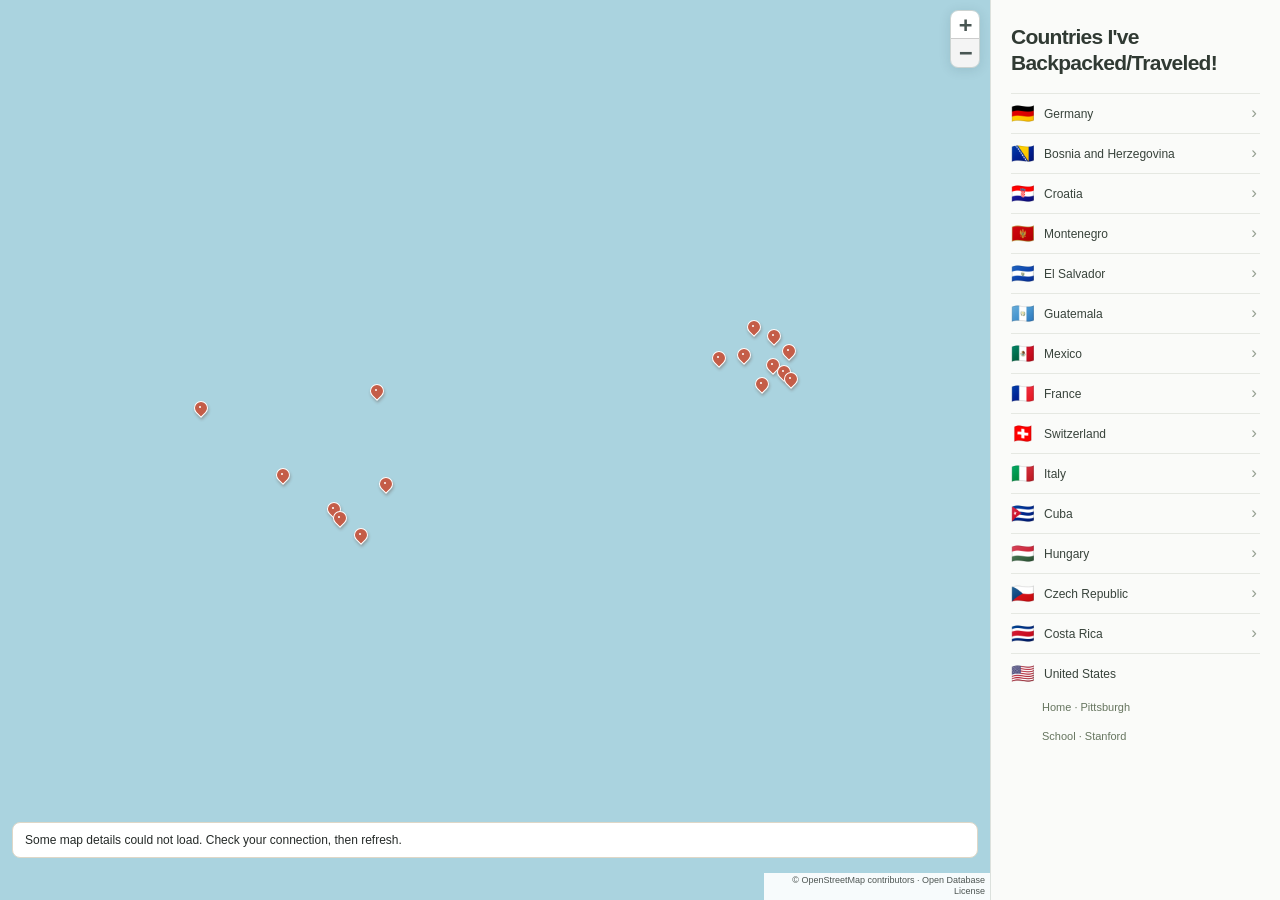
==== commit 3930bb62: "Add flag country list, shrink travel pins, and remove flight layovers" ====
--- a/map/index.html
+++ b/map/index.html
@@ -8,9 +8,9 @@
   <title>Travels — Lucas Gravina</title>
   <link rel="icon" href="../assets/maps-icon.svg" type="image/svg+xml" />
   <link rel="stylesheet" href="../assets/vendor/leaflet/leaflet.css" />
-  <link rel="stylesheet" href="map.css?v=20260925-travels" />
+  <link rel="stylesheet" href="map.css?v=20260925-countries" />
   <script src="../assets/vendor/leaflet/leaflet.js" defer></script>
-  <script src="map.js?v=20260925-travels" defer></script>
+  <script src="map.js?v=20260925-countries" defer></script>
 </head>
 <body>
   <main class="map-app" aria-label="Travel map">
@@ -18,8 +18,14 @@
       <div id="travel-map" aria-label="Interactive world map. Select a trip pin for details. Use arrow keys to pan and plus or minus to zoom."></div>
       <div class="map-error" id="map-error" role="status" hidden></div>
     </div>
+    <section class="countries-overview" id="countries-overview" aria-labelledby="countries-title">
+      <h1 id="countries-title">Countries I've Backpacked/<wbr>Traveled!</h1>
+      <!-- Add Lucas's introductory paragraph here when he supplies it. Empty text is hidden. -->
+      <p class="travels-intro" id="travels-intro"></p>
+      <ul class="country-list" id="country-list" aria-label="Countries in my travel list"></ul>
+    </section>
     <section class="trip-detail" id="trip-detail" aria-labelledby="trip-title" hidden>
-      <button class="detail-close" id="detail-close" type="button" aria-label="Close trip details">×</button>
+      <button class="detail-back" id="detail-close" type="button" aria-label="Back to countries">← Countries</button>
       <p class="section-label">Where</p>
       <h1 id="trip-title"></h1>
       <p class="trip-location" id="trip-location"></p>
--- a/map/map.css
+++ b/map/map.css
@@ -4,8 +4,7 @@
 button { font: inherit; cursor: pointer; -webkit-tap-highlight-color: transparent; }
 [hidden] { display: none !important; }
 button:focus-visible, a:focus-visible { outline: 3px solid #087dff; outline-offset: 3px; }
-.map-app { display: grid; grid-template-columns: minmax(0, 1fr); width: 100vw; height: 100dvh; overflow: hidden; }
-.map-app.has-trip { grid-template-columns: minmax(0, 1fr) min(42%, 280px); }
+.map-app { display: grid; grid-template-columns: minmax(0, 1fr) min(44%, 290px); width: 100vw; height: 100dvh; overflow: hidden; }
 .map-surface { position: relative; min-width: 0; min-height: 0; }
 #travel-map { height: 100%; width: 100%; background: #aad3df; outline-offset: -4px; }
 .leaflet-container { font-family: inherit; }
@@ -14,11 +13,25 @@
 .leaflet-control-attribution { max-width: calc(100% - 10px); padding: 2px 5px !important; font-size: 9px !important; line-height: 1.3 !important; color: #4d5552; background: #ffffffe8 !important; text-align: right; }
 .map-error { position: absolute; z-index: 600; bottom: 42px; left: 12px; right: 12px; padding: 10px 12px; background: #fff; border: 1px solid #ded7c7; border-radius: 8px; font-size: 12px; }
 .trip-pin { border: 0; background: transparent; }
-.trip-pin::before { content: ""; position: absolute; left: 3px; top: 2px; width: 18px; height: 18px; border: 2px solid #fff; border-radius: 50% 50% 50% 0; background: #c45d48; box-shadow: -1px 2px 4px #55372d55; transform: rotate(-45deg); }
-.trip-pin::after { content: ""; position: absolute; left: 10px; top: 9px; width: 4px; height: 4px; border-radius: 50%; background: #fff; pointer-events: none; }
+.trip-pin::before { content: ""; position: absolute; left: 6px; top: 10px; width: 12px; height: 12px; border: 1.5px solid #fff; border-radius: 50% 50% 50% 0; background: #c45d48; box-shadow: -1px 2px 3px #55372d55; transform: rotate(-45deg); }
+.trip-pin::after { content: ""; position: absolute; left: 10.75px; top: 14.75px; width: 2.5px; height: 2.5px; border-radius: 50%; background: #fff; pointer-events: none; }
 .trip-pin:hover::before, .trip-pin:focus-visible::before, .trip-pin[aria-expanded="true"]::before { background: #a73e30; }
-.trip-detail { position: relative; min-width: 0; overflow-y: auto; overscroll-behavior: contain; padding: 24px 20px; background: #fafbf9; border-left: 1px solid #dce1dd; scrollbar-width: thin; }
-.detail-close { position: absolute; right: 10px; top: 10px; width: 26px; height: 26px; padding: 0; background: #e9eeea; color: #69746d; border: 0; border-radius: 50%; font-size: 20px; line-height: 1; }
+.countries-overview, .trip-detail { position: relative; min-width: 0; overflow-y: auto; overscroll-behavior: contain; padding: 24px 20px; background: #fafbf9; border-left: 1px solid #dce1dd; scrollbar-width: thin; }
+.countries-overview h1 { margin: 0 0 18px; color: #303a33; font-size: 21px; font-weight: 600; line-height: 1.22; letter-spacing: -.035em; }
+.travels-intro { margin: 0 0 20px; color: #68736b; font-size: 12px; line-height: 1.6; white-space: pre-line; }
+.travels-intro:empty { display: none; }
+.country-list, .country-stops { list-style: none; margin: 0; padding: 0; }
+.country-list > li { border-top: 1px solid #e5e8e2; }
+.country-row { display: flex; align-items: center; gap: 9px; width: 100%; min-height: 39px; padding: 8px 0; border: 0; background: transparent; color: #38433b; text-align: left; font-size: 12px; line-height: 1.35; }
+button.country-row:hover, .country-stop:hover { background: #edf1e9; }
+.country-name { flex: 1; min-width: 0; }
+.country-flag { flex: 0 0 22px; font-family: "Apple Color Emoji", "Segoe UI Emoji", "Noto Color Emoji", sans-serif; font-size: 19px; line-height: 1; }
+.country-arrow { margin-left: auto; padding-right: 3px; color: #96a092; font-size: 17px; }
+.country-stops { padding: 0 0 8px 31px; }
+.country-stop { display: block; width: 100%; border: 0; padding: 7px 0; background: transparent; color: #66755f; text-align: left; font-size: 11px; line-height: 1.35; }
+.country-list button:focus-visible { outline-offset: -2px; }
+.detail-back { display: block; margin: 0 0 18px; padding: 0; border: 0; background: transparent; color: #66755f; font-size: 12px; line-height: 1.5; }
+.detail-back:hover { color: #31442b; }
 .section-label { margin: 0 28px 8px 0; font-size: 10px; font-weight: 650; text-transform: uppercase; letter-spacing: .09em; color: #808a83; }
 .trip-detail h1 { margin: 0 0 4px; font-size: 25px; font-weight: 650; letter-spacing: -.04em; overflow-wrap: anywhere; }
 .trip-location { margin: 0; color: #6d7870; font-size: 12px; }
@@ -31,7 +44,10 @@
 .trip-photos img { display: block; width: 100%; height: auto; border-radius: 7px; }
 .trip-photos figcaption { margin-top: 5px; color: #707a75; font-size: 11px; line-height: 1.4; }
 @media (max-width: 480px), (max-height: 350px) {
-  .trip-detail { padding: 16px 14px; }
+  .countries-overview, .trip-detail { padding: 16px 14px; }
+  .countries-overview h1 { font-size: 18px; margin-bottom: 14px; }
+  .country-row { min-height: 34px; font-size: 11px; }
+  .detail-back { margin-bottom: 14px; }
   .trip-detail h1 { font-size: 22px; }
   .section-label { margin-bottom: 6px; }
   .detail-section { margin-top: 10px; padding-top: 8px; }
